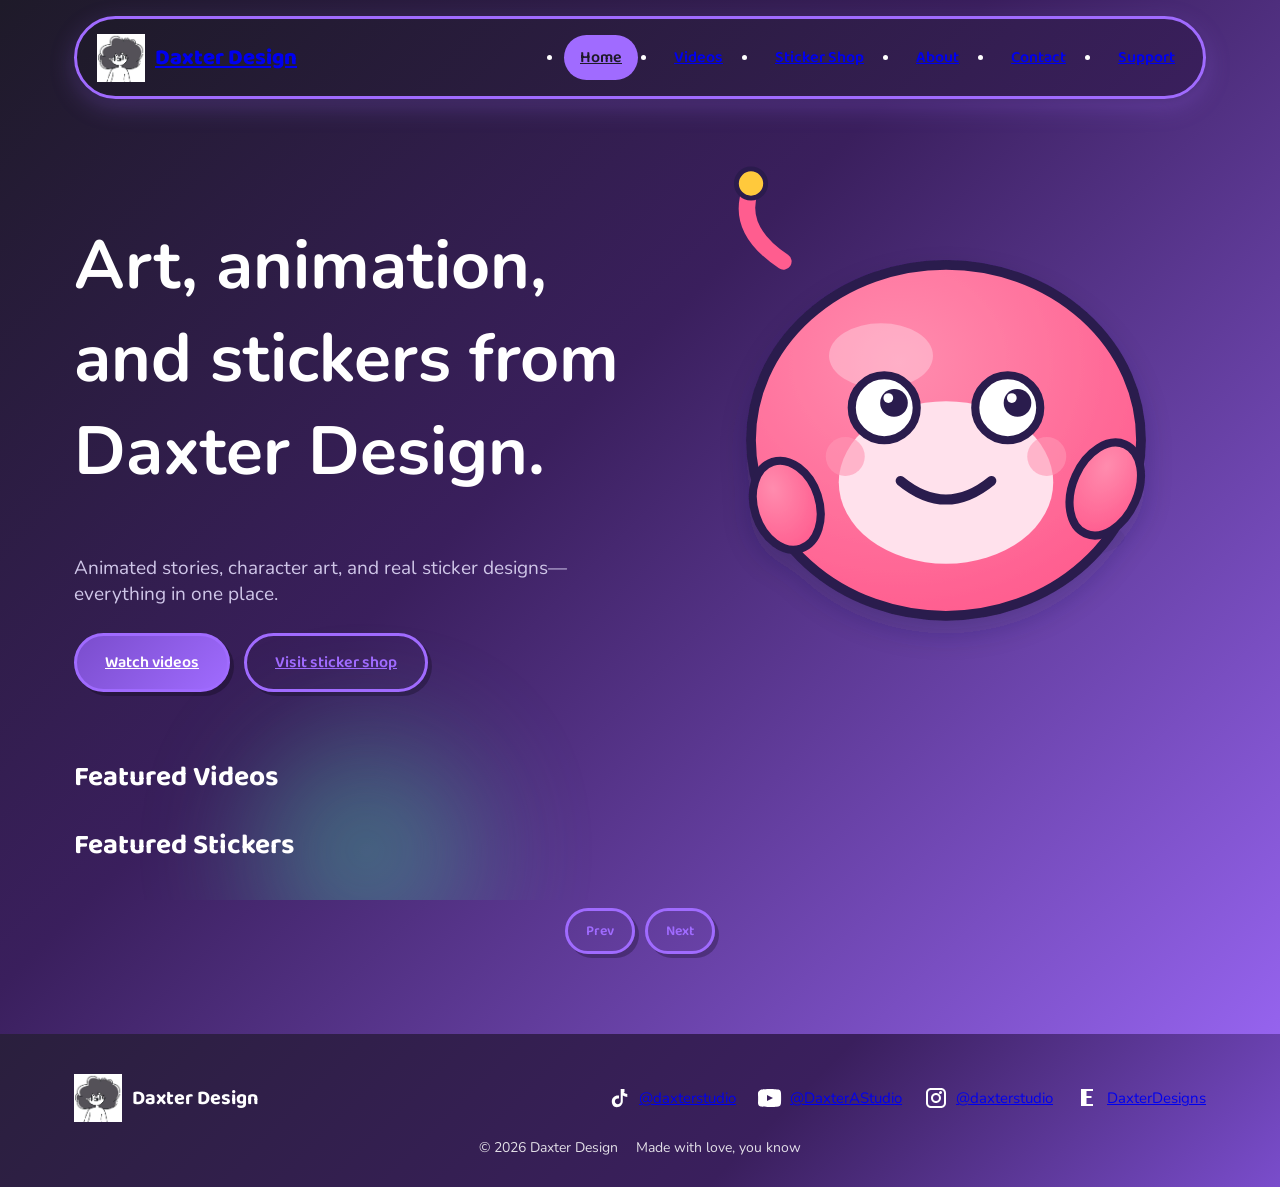
==== blip-and-co-website/blip-and-co/index.html @ 1542d206 "Update index.html" ====
<!DOCTYPE html>
<html lang="en">
<head>
  <meta charset="UTF-8">
  <meta name="viewport" content="width=device-width, initial-scale=1.0">
  <title>Daxter Design — Home</title>
  <link rel="stylesheet" href="css/style.css">
</head>
<body>

<header class="site-header">
  <div class="container">
    <nav class="nav-pill">
      <a href="index.html" class="brand">
        <img src="img/daxterlogo.jpg" class="brand-icon" alt="Daxter Design logo">
        <span>Daxter Design</span>
      </a>
      <ul class="nav-links">
        <li><a href="index.html" class="active">Home</a></li>
        <li><a href="videos.html">Videos</a></li>
        <li><a href="shop.html">Sticker Shop</a></li>
        <li><a href="about.html">About</a></li>
        <li><a href="contact.html">Contact</a></li>
        <li><a href="support.html">Support</a></li>
      </ul>
      <button class="nav-toggle" aria-label="Menu"></button>
    </nav>
  </div>
</header>

<main>
  <section class="hero">
    <div class="container hero-grid">
      <div>
        <h1>Art, animation, and stickers from Daxter Design.</h1>
        <p class="hero-sub">
          Animated stories, character art, and real sticker designs—everything in one place.
        </p>
        <div class="hero-actions">
          <a href="videos.html" class="btn btn-primary">Watch videos</a>
          <a href="shop.html" class="btn btn-ghost">Visit sticker shop</a>
        </div>
      </div>
      <div class="hero-art">
        <div id="brandBlob"></div>
      </div>
    </div>
  </section>

  <section>
  <div class="container">
    <div class="section-head">
      <h2>Featured Videos</h2>
    </div>
    <div id="featuredVideo"></div>
  </div>
</section>


  <section>
    <div class="container">
      <div class="section-head">
        <h2>Featured Stickers</h2>
      </div>
      <div class="sticker-gallery">
        <div class="sticker-slider" id="stickerSlider"></div>
        <div class="sticker-controls">
          <button class="btn btn-sm btn-ghost" id="prevSticker">Prev</button>
          <button class="btn btn-sm btn-ghost" id="nextSticker">Next</button>
        </div>
      </div>
    </div>
  </section>
</main>

<footer class="site-footer" id="footer"></footer>

<script src="js/shared.js"></script>
<script src="js/data.js"></script>
<script src="js/main.js"></script>
<script src="js/footer.js"></script>
<script>
  document.getElementById("brandBlob").innerHTML = heroBlip();
</script>

  <script>
  const featured = window.DEFAULT_VIDEOS.filter(v => v.featured);
  const featuredVideo = document.getElementById("featuredVideo");

  if (featured.length > 0) {
    const v = featured[0];
    featuredVideo.innerHTML = `
      <div class="video-card">
        <div class="thumb">
          <img src="${v.thumb}" alt="${v.title}">
        </div>
        <h3>${v.title}</h3>
        <p class="desc">${v.description}</p>
        <a href="${v.url}" target="_blank" class="btn btn-primary">Watch</a>
      </div>
    `;
  }
</script>


</body>
</html>
---- blip-and-co-website/blip-and-co/css/style.css ----
/* ===========================================================
   GLOBAL RESET & THEME
=========================================================== */
@import url('https://fonts.googleapis.com/css2?family=Baloo+2:wght@500;600;700;800&family=Nunito:wght@400;600;700;800;900&display=swap');

*, *::before, *::after { box-sizing: border-box; }
html { scroll-behavior: smooth; overflow-x: hidden; }
body {
  margin: 0;
  background: var(--grad-bg);
  color: var(--white);
  font-family: var(--font-body);
  overflow-x: hidden;
}

/* ===========================================================
   DESIGN TOKENS
=========================================================== */
:root {
  --purple-1: #A06BFF;
  --purple-2: #7A4DCC;
  --purple-3: #CFA8FF;
  --purple-4: #3A1F5D;

  --white: #FFFFFF;
  --gray-soft: #CFC6E8;
  --gray-dark: #1E1A29;

  --mint: #3DDC97;

  --radius-lg: 28px;
  --radius-md: 20px;
  --radius-sm: 12px;

  --shadow-soft: 0 8px 24px rgba(160,107,255,0.25), 0 2px 6px rgba(0,0,0,0.2);

  --grad-bg: linear-gradient(135deg, #1E1A29 0%, #3A1F5D 40%, #A06BFF 100%);
  --grad-card: linear-gradient(145deg, #2A1F3D, #3A1F5D);
  --grad-nav: linear-gradient(135deg, #1E1A29, #3A1F5D);
  --grad-button: linear-gradient(135deg, #7A4DCC, #A06BFF);

  --font-display: 'Baloo 2', ui-rounded, system-ui, sans-serif;
  --font-body: 'Nunito', system-ui, sans-serif;
}

/* ===========================================================
   CONTAINER
=========================================================== */
.container {
  max-width: 1180px;
  margin: 0 auto;
  padding: 0 24px;
}

/* ===========================================================
   NAVIGATION
=========================================================== */
.site-header {
  position: sticky;
  top: 0;
  z-index: 50;
  padding: 16px 0 0;
}

.nav-pill {
  max-width: 1180px;
  margin: 0 auto;
  display: flex;
  align-items: center;
  justify-content: space-between;
  gap: 12px;
  background: var(--grad-nav);
  border: 3px solid var(--purple-1);
  border-radius: 999px;
  padding: 10px 12px 10px 20px;
  box-shadow: var(--shadow-soft);
}

.brand {
  display: flex;
  align-items: center;
  gap: 10px;
  font-family: var(--font-display);
  font-weight: 800;
  font-size: 22px;
}

.brand-icon {
  width: 48px;
  height: 48px;
  object-fit: contain;
}

.nav-links {
  display: flex;
  flex-direction: row;
  gap: 20px;
}

.nav-links a {
  font-family: var(--font-display);
  font-weight: 600;
  padding: 10px 16px;
  border-radius: 999px;
  transition: background .15s ease;
}

.nav-links a.active {
  background: var(--purple-1);
  color: var(--gray-dark);
}

/* ===========================================================
   MOBILE NAVIGATION
=========================================================== */
.nav-toggle {
  display: none;
}

@media (max-width: 768px) {

  .nav-toggle {
    display: flex;
    width: 40px;
    height: 40px;
    background: transparent;
    border: none;
    justify-content: center;
    align-items: center;
    cursor: pointer;
  }

  .nav-toggle svg {
    width: 28px;
    height: 28px;
    stroke: white;
  }

  .nav-links {
    display: none;
    flex-direction: column;
    gap: 10px;
    background: var(--grad-card);
    padding: 15px;
    border-radius: 10px;
    border: 3px solid var(--purple-1);
  }

  .nav-links.open {
    display: flex;
  }
}

/* ===========================================================
   PAGE HERO (Videos, Shop, About, Contact, Support)
=========================================================== */
.page-hero {
  text-align: center;
  padding: 70px 20px 40px;
}

.page-hero h1 {
  font-family: var(--font-display);
  font-size: 48px;
  margin-bottom: 10px;
}

.page-hero p {
  font-size: 18px;
  color: var(--gray-soft);
}

/* ===========================================================
   HOME HERO
=========================================================== */
.hero {
  padding: 64px 0 40px;
}

.hero-grid {
  display: grid;
  grid-template-columns: 1.1fr 1fr;
  gap: 40px;
  align-items: center;
}

.hero h1 {
  font-size: clamp(40px, 6vw, 68px);
}

.hero-sub {
  font-size: 19px;
  color: var(--gray-soft);
}

.hero-actions {
  display: flex;
  gap: 14px;
  flex-wrap: wrap;
  margin-top: 26px;
}

.hero-art .brand-icon {
  width: 140px;
  height: 140px;
}

/* ===========================================================
   BUTTONS
=========================================================== */
.btn {
  display: inline-flex;
  align-items: center;
  justify-content: center;
  gap: 8px;
  font-family: var(--font-display);
  font-weight: 600;
  padding: 14px 28px;
  border-radius: 999px;
  border: 3px solid var(--purple-1);
  background: var(--grad-button);
  color: var(--white);
  box-shadow: 4px 4px 0 rgba(0,0,0,0.25);
  transition: transform .2s ease, box-shadow .2s ease;
}

.btn:hover {
  transform: translate(-2px,-3px) rotate(-1deg);
  box-shadow: 6px 7px 0 rgba(0,0,0,0.35);
}

.btn-primary {
  background: var(--grad-button);
}

.btn-ghost {
  background: transparent;
  border-color: var(--purple-1);
  color: var(--purple-1);
}

.btn-sm {
  padding: 9px 18px;
  font-size: 14px;
}

/* ===========================================================
   SECTION HEADERS
=========================================================== */
.section-head h2 {
  font-family: var(--font-display);
  font-size: 28px;
  margin-bottom: 20px;
}

/* ===========================================================
   VIDEO CARDS
=========================================================== */
.video-card {
  background: var(--grad-card);
  border: 3px solid var(--purple-1);
  border-radius: var(--radius-md);
  padding: 16px;
  margin-bottom: 30px;
  transition: transform .3s ease;
}

.video-card:hover {
  transform: translateY(-6px);
}

.video-card .thumb {
  border-radius: var(--radius-sm);
  overflow: hidden;
  border: 2px solid var(--purple-1);
  aspect-ratio: 16/9;
  margin-bottom: 12px;
}

.video-card .thumb img {
  width: 100%;
  height: 100%;
  object-fit: cover;
  transition: transform .35s ease;
}

.video-card:hover .thumb img {
  transform: scale(1.06);
}

.video-card h3 {
  font-size: 19px;
  margin-bottom: 6px;
}

.video-card .desc {
  font-size: 14px;
  color: var(--gray-soft);
  margin-bottom: 10px;
}

/* ===========================================================
   GRID LAYOUTS
=========================================================== */
.grid-4 {
  display: grid;
  grid-template-columns: repeat(4,1fr);
  gap: 24px;
}

@media (max-width: 980px) {
  .grid-4 { grid-template-columns: repeat(2,1fr); }
}

@media (max-width: 600px) {
  .grid-4 { grid-template-columns: 1fr; }
}

/* ===========================================================
   STICKER GALLERY (Home Page)
=========================================================== */
.sticker-gallery {
  width: 100%;
  max-width: 240px;
  margin: 30px auto;
  text-align: center;
}

.sticker-slider {
  display: flex;
  width: 100%;
  overflow: hidden;
  transition: transform 0.4s ease-in-out;
  touch-action: none;
}

.sticker-slide {
  min-width: 100%;
  flex-shrink: 0;
  display: flex;
  justify-content: center;
  align-items: center;
}

.sticker-slide img {
  width: 200px;
  border-radius: 10px;
}

.sticker-controls {
  margin-top: 10px;
  display: flex;
  justify-content: center;
  gap: 10px;
}

/* ===========================================================
   STICKER CARDS (Shop Page)
=========================================================== */
.sticker-card {
  background: var(--grad-card);
  border: 3px solid var(--purple-1);
  border-radius: var(--radius-md);
  padding: 16px;
  transition: transform .3s ease;
}

.sticker-card:hover {
  transform: translateY(-6px);
}

.shop-card {
  text-align: center;
}

.sticker-thumb {
  border-radius: var(--radius-sm);
  overflow: hidden;
  background: var(--purple-4);
  border: 2px solid var(--purple-1);
  aspect-ratio: 1/1;
  display: flex;
  align-items: center;
  justify-content: center;
  margin-bottom: 12px;
}

.row {
  display: flex;
  align-items: center;
  justify-content: center;
  gap: 10px;
}

/* ===========================================================
   ABOUT PAGE
=========================================================== */
.about-hero {
  display: grid;
  grid-template-columns: 1fr 1fr;
  gap: 40px;
  align-items: center;
}

.blob-wrap {
  display: flex;
  justify-content: center;
  align-items: center;
}

.wobble {
  animation: wobble 3s ease-in-out infinite;
}

@keyframes wobble {
  0%,100% { transform: rotate(-2deg); }
  50% { transform: rotate(2deg); }
}

/* ===========================================================
   SUPPORT PAGE CHECKLIST
=========================================================== */
.checklist {
  list-style: none;
  padding-left: 0;
  margin: 20px 0;
}

.checklist li {
  margin-bottom: 10px;
  padding-left: 24px;
  position: relative;
  font-size: 16px;
}

.checklist li::before {
  content: "✔";
  position: absolute;
  left: 0;
  top: 0;
  color: var(--mint);
  font-weight: 700;
}

/* ===========================================================
   CONTACT FORM
=========================================================== */
.form-card {
  max-width: 600px;
  margin: 0 auto;
  background: #ffffff10;
  padding: 32px;
  border-radius: 16px;
  backdrop-filter: blur(6px);
}

.input-field,
.textarea-field {
  width: 100%;
  padding: 12px;
  border-radius: 10px;
  border: 1px solid #c7d2fe;
  margin-bottom: 15px;
  font-size: 16px;
}

.textarea-field {
  height: 150px;
  resize: none;
}

/* ===========================================================
   BACKGROUND BLOBS (ENABLED)
=========================================================== */
.bg-blob-field {
  position: fixed;
  inset: 0;
  overflow: hidden;
  z-index: -1;
}

.bgb {
  position: absolute;
  border-radius: 50%;
  filter: blur(60px);
  opacity: 0.35;
  animation: blobFloat 12s ease-in-out infinite;
}

@keyframes blobFloat {
  0%,100% { transform: translateY(0); }
  50% { transform: translateY(-40px); }
}

/* ===========================================================
   FOOTER
=========================================================== */
.site-footer {
  background: linear-gradient(135deg, #2A1F3D 0%, #3A1F5D 60%, #7A4DCC 100%);
  padding: 40px 0 30px;
  margin-top: 80px;
  color: var(--white);
}

.footer-grid {
  max-width: 1180px;
  margin: 0 auto;
  padding: 0 24px;
  display: flex;
  align-items: center;
  justify-content: space-between;
}

.footer-brand {
  display: flex;
  align-items: center;
  gap: 10px;
  font-family: var(--font-display);
  font-size: 20px;
  font-weight: 700;
}

.footer-social {
  display: flex;
  align-items: center;
  gap: 22px;
}

.footer-social img {
  width: 24px;
  height: 24px;
}

.social-link {
  display: flex;
  align-items: center;
  gap: 8px;
  font-size: 15px;
  transition: opacity .2s ease, transform .2s ease;
}

.social-link:hover {
  opacity: 0.8;
  transform: translateY(-2px);
}

.footer-bottom {
  margin-top: 16px;
  text-align: center;
  font-size: 14px;
  opacity: 0.85;
  display: flex;
  justify-content: center;
  gap: 18px;
}
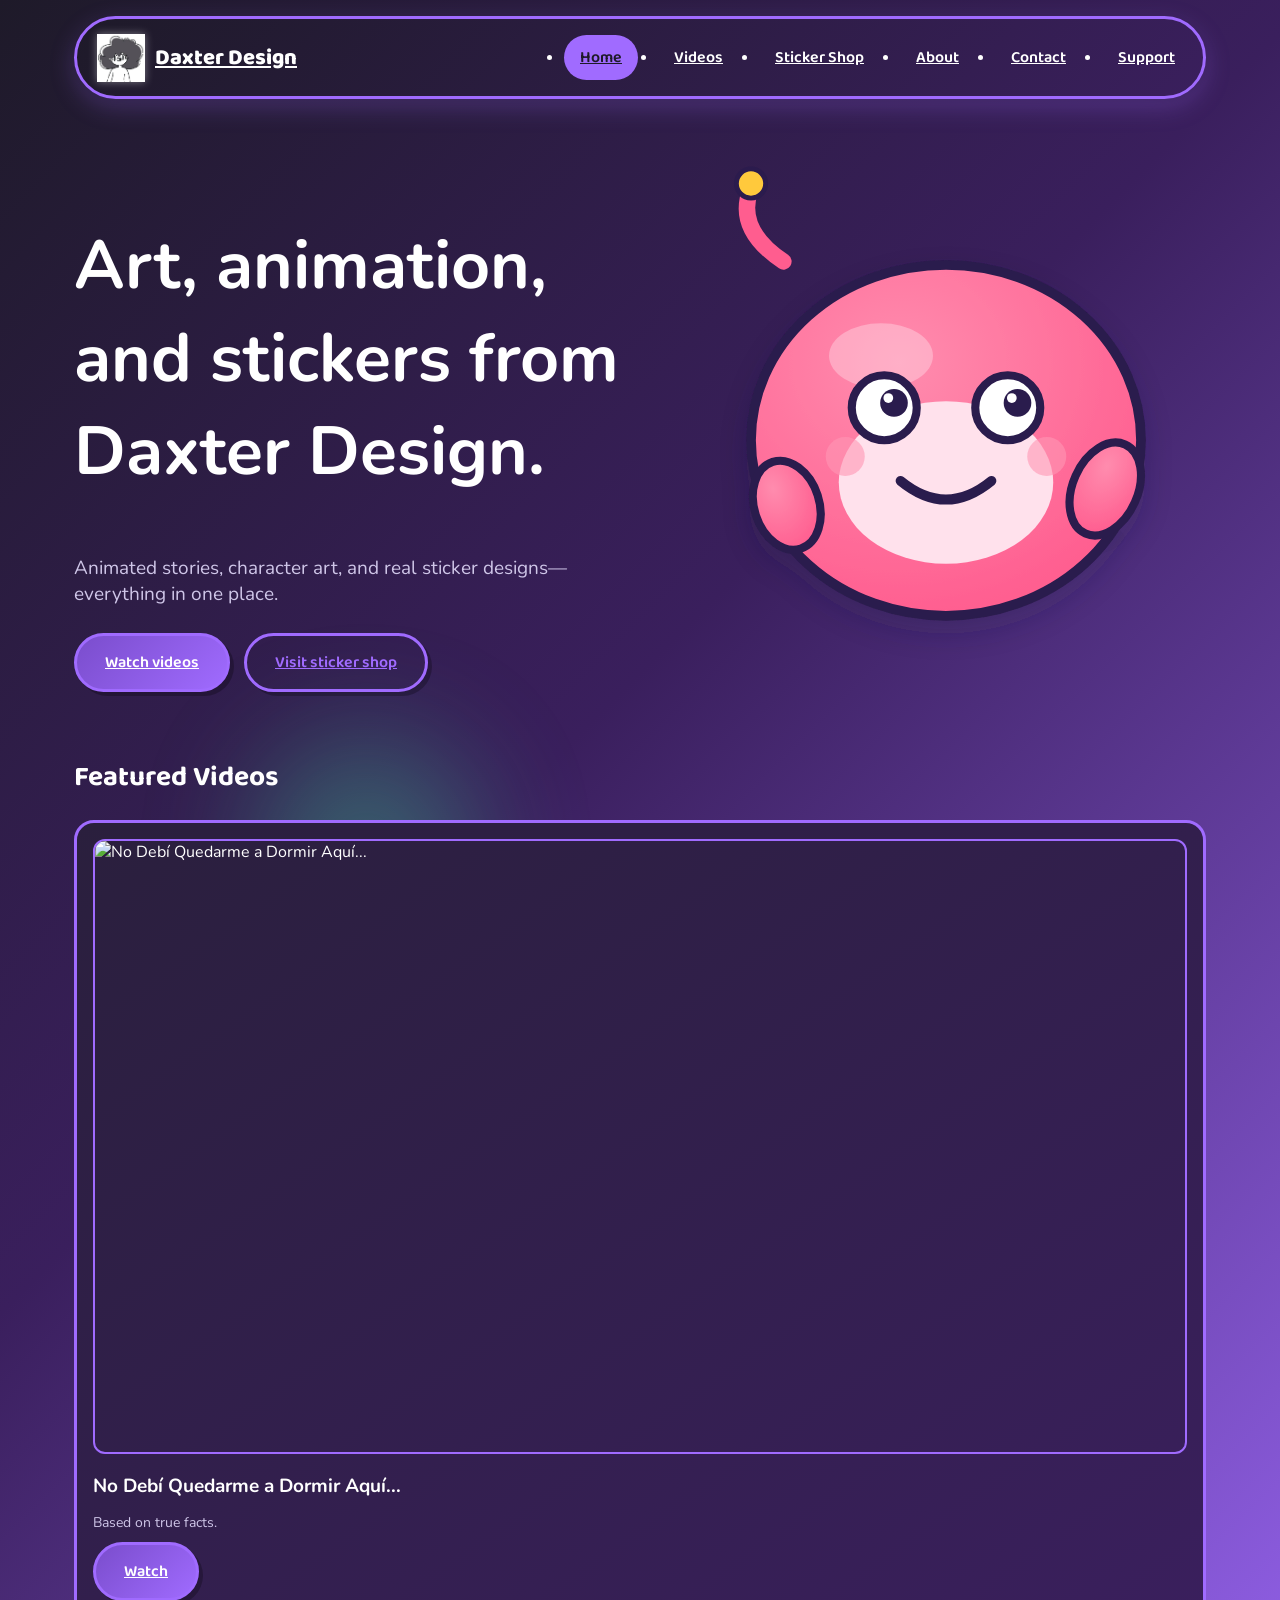
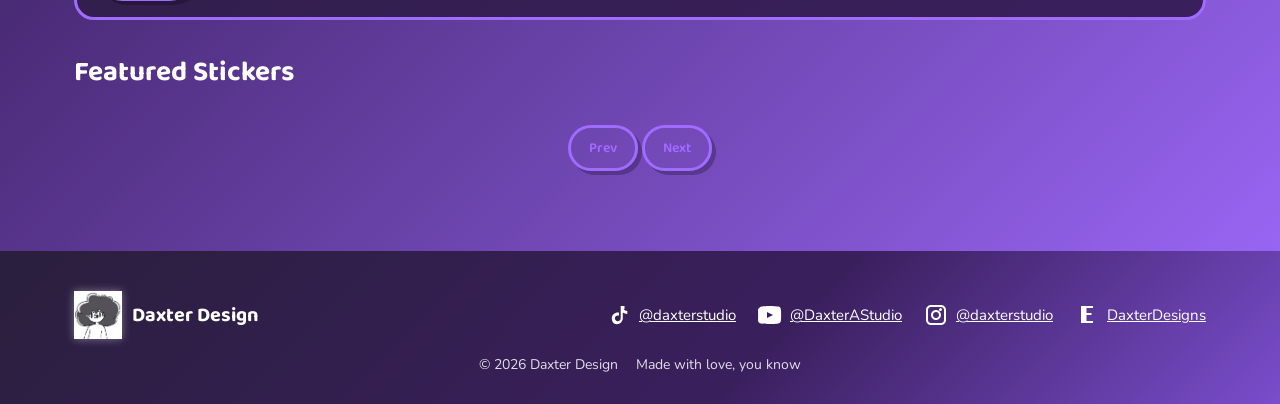
==== commit 21c5e019: "Update index.html" ====
--- a/blip-and-co-website/blip-and-co/index.html
+++ b/blip-and-co-website/blip-and-co/index.html
@@ -84,22 +84,22 @@
 </script>
 
   <script>
-  const featured = window.DEFAULT_VIDEOS.filter(v => v.featured);
-  const featuredVideo = document.getElementById("featuredVideo");
+    const featured = window.DEFAULT_VIDEOS.filter(v => v.featured);
+const featuredVideo = document.getElementById("featuredVideo");
 
-  if (featured.length > 0) {
-    const v = featured[0];
-    featuredVideo.innerHTML = `
-      <div class="video-card">
-        <div class="thumb">
-          <img src="${v.thumb}" alt="${v.title}">
-        </div>
-        <h3>${v.title}</h3>
-        <p class="desc">${v.description}</p>
-        <a href="${v.url}" target="_blank" class="btn btn-primary">Watch</a>
+if (featured.length > 0) {
+  const v = featured[0];
+  featuredVideo.innerHTML = `
+    <div class="video-card">
+      <div class="thumb">
+        <img src="${v.thumb}" alt="${v.title}">
       </div>
-    `;
-  }
+      <h3>${v.title}</h3>
+      <p class="desc">${v.description}</p>
+      <a href="${v.url}" target="_blank" class="btn btn-primary">Watch</a>
+    </div>
+  `;
+}
 </script>
 
 
--- a/blip-and-co-website/blip-and-co/css/style.css
+++ b/blip-and-co-website/blip-and-co/css/style.css
@@ -83,12 +83,14 @@
   font-family: var(--font-display);
   font-weight: 800;
   font-size: 22px;
+  color: #fff;
 }
 
 .brand-icon {
   width: 48px;
   height: 48px;
   object-fit: contain;
+  filter: drop-shadow(0 0 4px rgba(255,255,255,0.4));
 }
 
 .nav-links {
@@ -103,6 +105,7 @@
   padding: 10px 16px;
   border-radius: 999px;
   transition: background .15s ease;
+  color: #fff;
 }
 
 .nav-links a.active {
@@ -152,7 +155,7 @@
 }
 
 /* ===========================================================
-   PAGE HERO (Videos, Shop, About, Contact, Support)
+   PAGE HERO
 =========================================================== */
 .page-hero {
   text-align: center;
@@ -163,6 +166,7 @@
   font-family: var(--font-display);
   font-size: 48px;
   margin-bottom: 10px;
+  color: #fff;
 }
 
 .page-hero p {
@@ -186,6 +190,7 @@
 
 .hero h1 {
   font-size: clamp(40px, 6vw, 68px);
+  color: #fff;
 }
 
 .hero-sub {
@@ -251,6 +256,7 @@
   font-family: var(--font-display);
   font-size: 28px;
   margin-bottom: 20px;
+  color: #fff;
 }
 
 /* ===========================================================
@@ -291,6 +297,7 @@
 .video-card h3 {
   font-size: 19px;
   margin-bottom: 6px;
+  color: #fff;
 }
 
 .video-card .desc {
@@ -345,13 +352,6 @@
 .sticker-slide img {
   width: 200px;
   border-radius: 10px;
-}
-
-.sticker-controls {
-  margin-top: 10px;
-  display: flex;
-  justify-content: center;
-  gap: 10px;
 }
 
 /* ===========================================================
@@ -379,10 +379,18 @@
   background: var(--purple-4);
   border: 2px solid var(--purple-1);
   aspect-ratio: 1/1;
+  width: 100%;
+  max-width: 220px;
+  margin: 0 auto 12px;
   display: flex;
   align-items: center;
   justify-content: center;
-  margin-bottom: 12px;
+}
+
+.sticker-thumb img {
+  width: 100%;
+  height: 100%;
+  object-fit: cover;
 }
 
 .row {
@@ -431,6 +439,7 @@
   padding-left: 24px;
   position: relative;
   font-size: 16px;
+  color: #fff;
 }
 
 .checklist li::before {
@@ -499,7 +508,7 @@
   background: linear-gradient(135deg, #2A1F3D 0%, #3A1F5D 60%, #7A4DCC 100%);
   padding: 40px 0 30px;
   margin-top: 80px;
-  color: var(--white);
+  color: #fff;
 }
 
 .footer-grid {
@@ -518,6 +527,7 @@
   font-family: var(--font-display);
   font-size: 20px;
   font-weight: 700;
+  color: #fff;
 }
 
 .footer-social {
@@ -529,6 +539,7 @@
 .footer-social img {
   width: 24px;
   height: 24px;
+  filter: brightness(1.3);
 }
 
 .social-link {
@@ -537,6 +548,7 @@
   gap: 8px;
   font-size: 15px;
   transition: opacity .2s ease, transform .2s ease;
+  color: #fff;
 }
 
 .social-link:hover {
@@ -552,4 +564,5 @@
   display: flex;
   justify-content: center;
   gap: 18px;
-}
+  color: #fff;
+}
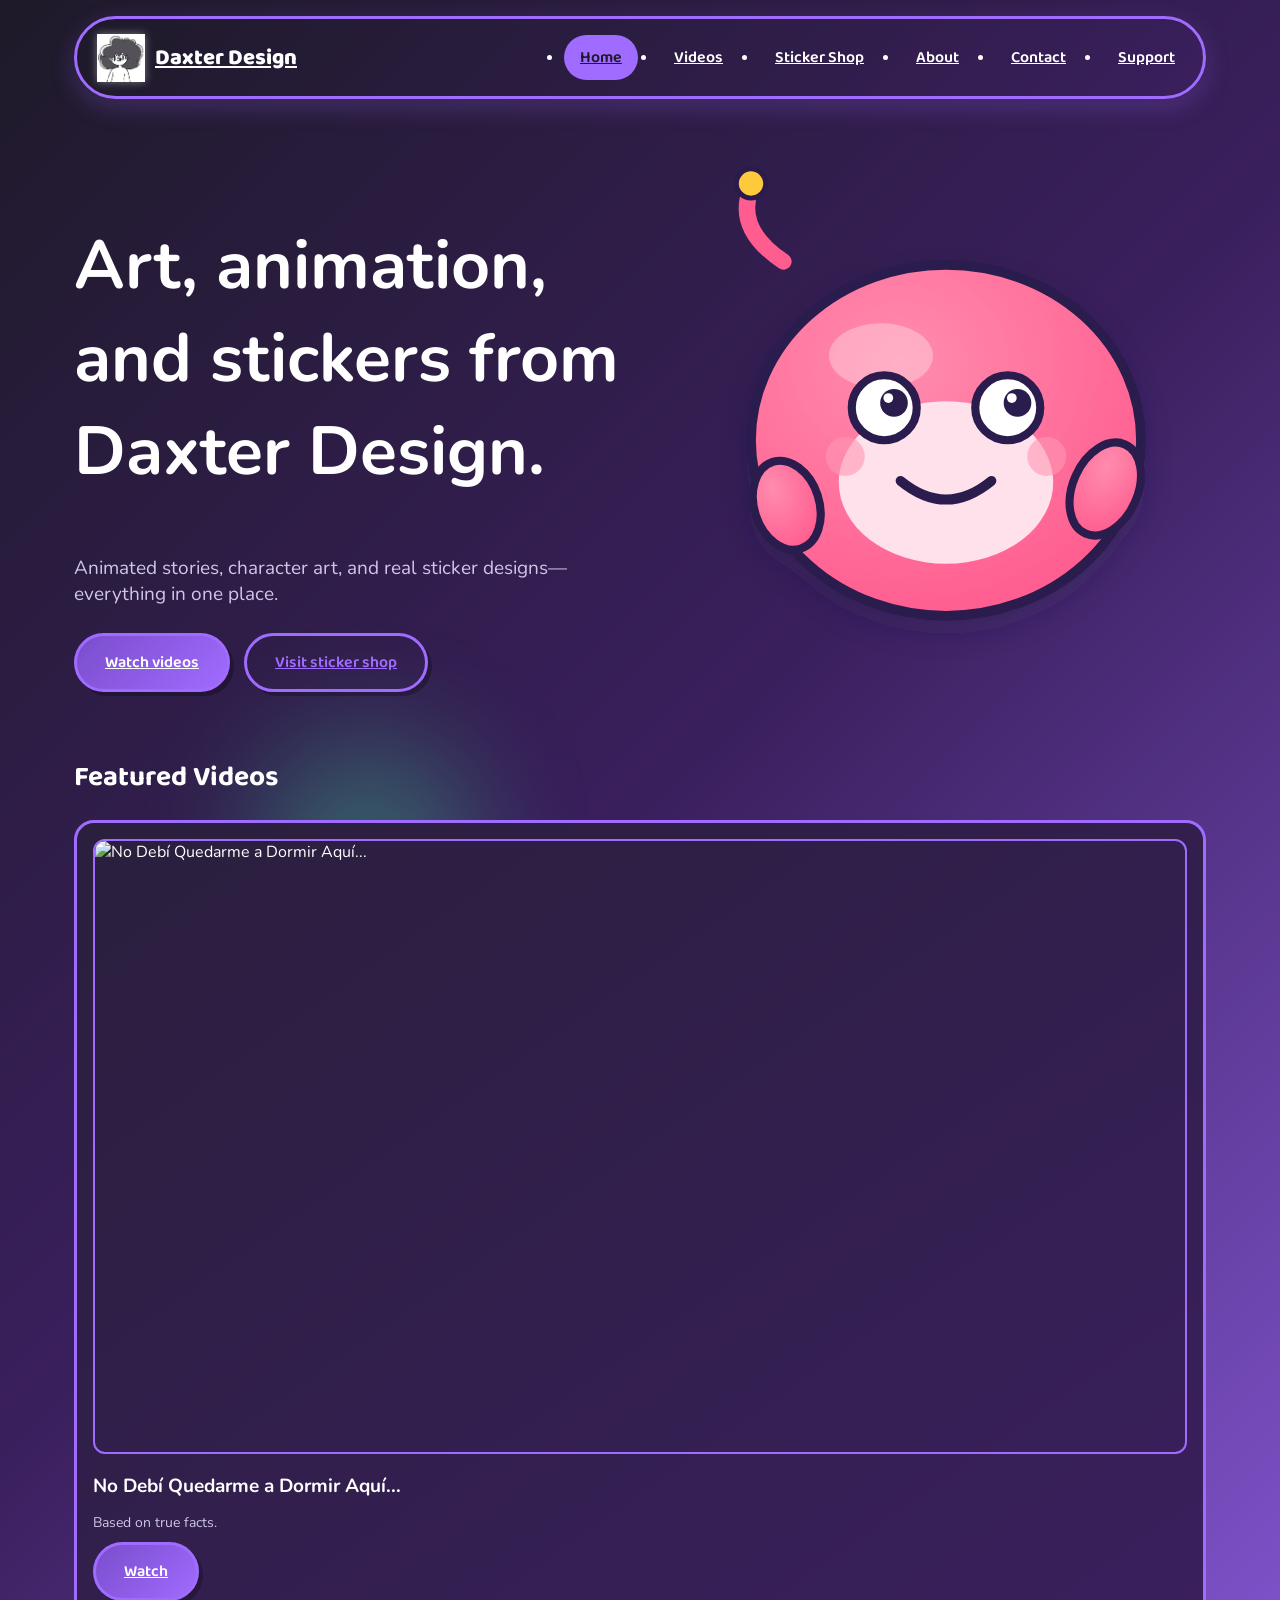
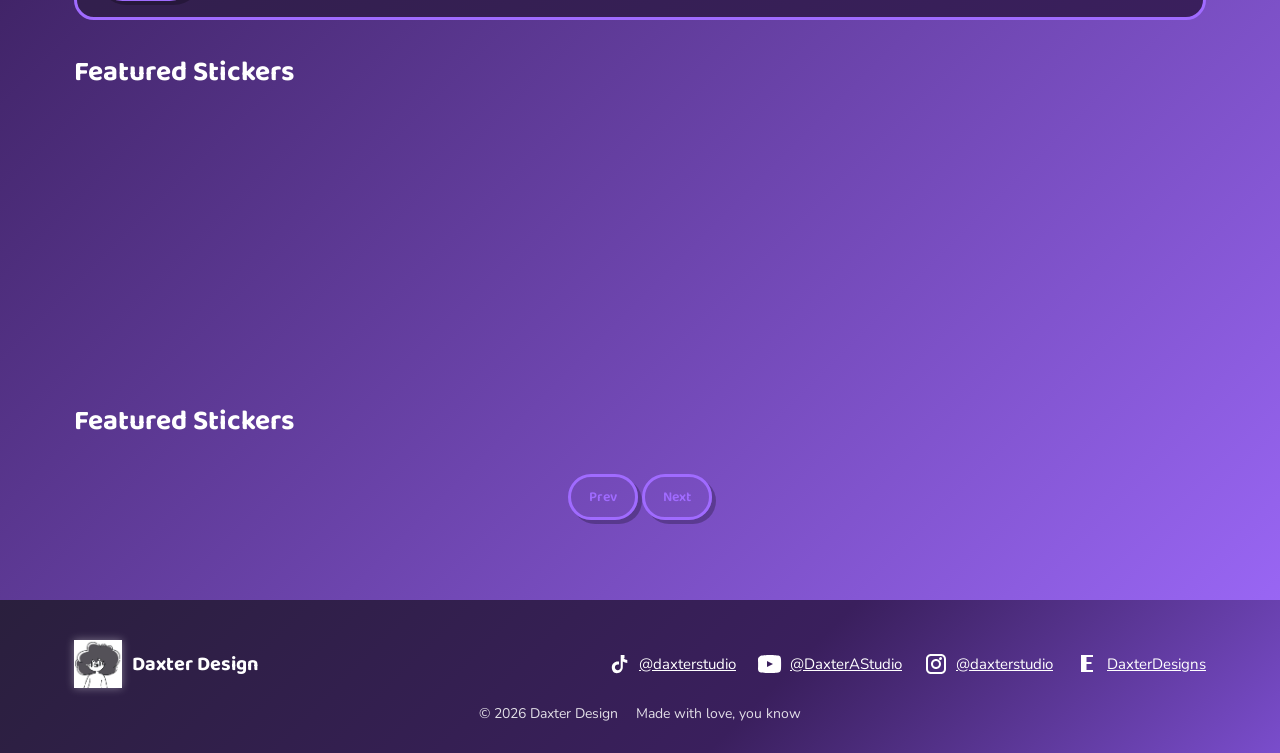
==== commit 413cec59: "Update index.html" ====
--- a/blip-and-co-website/blip-and-co/index.html
+++ b/blip-and-co-website/blip-and-co/index.html
@@ -56,6 +56,19 @@
   </div>
 </section>
 
+  <section>
+  <div class="container">
+    <div class="section-head">
+      <h2>Featured Stickers</h2>
+    </div>
+
+    <div id="featuredStickerGallery" class="featured-sticker-gallery">
+      <!-- Sticker will be injected here -->
+    </div>
+  </div>
+</section>
+
+
 
   <section>
     <div class="container">
@@ -102,6 +115,35 @@
 }
 </script>
 
+  <script>
+  const stickerGallery = document.getElementById("featuredStickerGallery");
+  const stickers = window.DEFAULT_STICKERS;
+  let currentSticker = 0;
+
+  function showSticker() {
+    const s = stickers[currentSticker];
+
+    // Clear previous sticker
+    stickerGallery.innerHTML = "";
+
+    // Create new sticker element
+    const img = document.createElement("img");
+    img.src = s.img;
+    img.alt = s.name;
+
+    stickerGallery.appendChild(img);
+
+    // Move to next sticker
+    currentSticker = (currentSticker + 1) % stickers.length;
+  }
+
+  // Show first sticker immediately
+  showSticker();
+
+  // Change sticker every 4 seconds
+  setInterval(showSticker, 4000);
+</script>
+
 
 </body>
 </html>
--- a/blip-and-co-website/blip-and-co/css/style.css
+++ b/blip-and-co-website/blip-and-co/css/style.css
@@ -354,6 +354,38 @@
   border-radius: 10px;
 }
 
+
+/* Featured Sticker Gallery */
+.featured-sticker-gallery {
+  width: 100%;
+  max-width: 260px;
+  margin: 0 auto;
+  text-align: center;
+  position: relative;
+  height: 260px;
+}
+
+.featured-sticker-gallery img {
+  width: 100%;
+  height: 100%;
+  object-fit: cover;
+  border-radius: var(--radius-md);
+  border: 3px solid var(--purple-1);
+  position: absolute;
+  top: 0;
+  left: 0;
+  opacity: 0;
+  animation: fadeSticker 4s linear forwards;
+}
+
+@keyframes fadeSticker {
+  0% { opacity: 0; transform: scale(0.95); }
+  10% { opacity: 1; transform: scale(1); }
+  90% { opacity: 1; transform: scale(1); }
+  100% { opacity: 0; transform: scale(0.95); }
+}
+
+
 /* ===========================================================
    STICKER CARDS (Shop Page)
 =========================================================== */
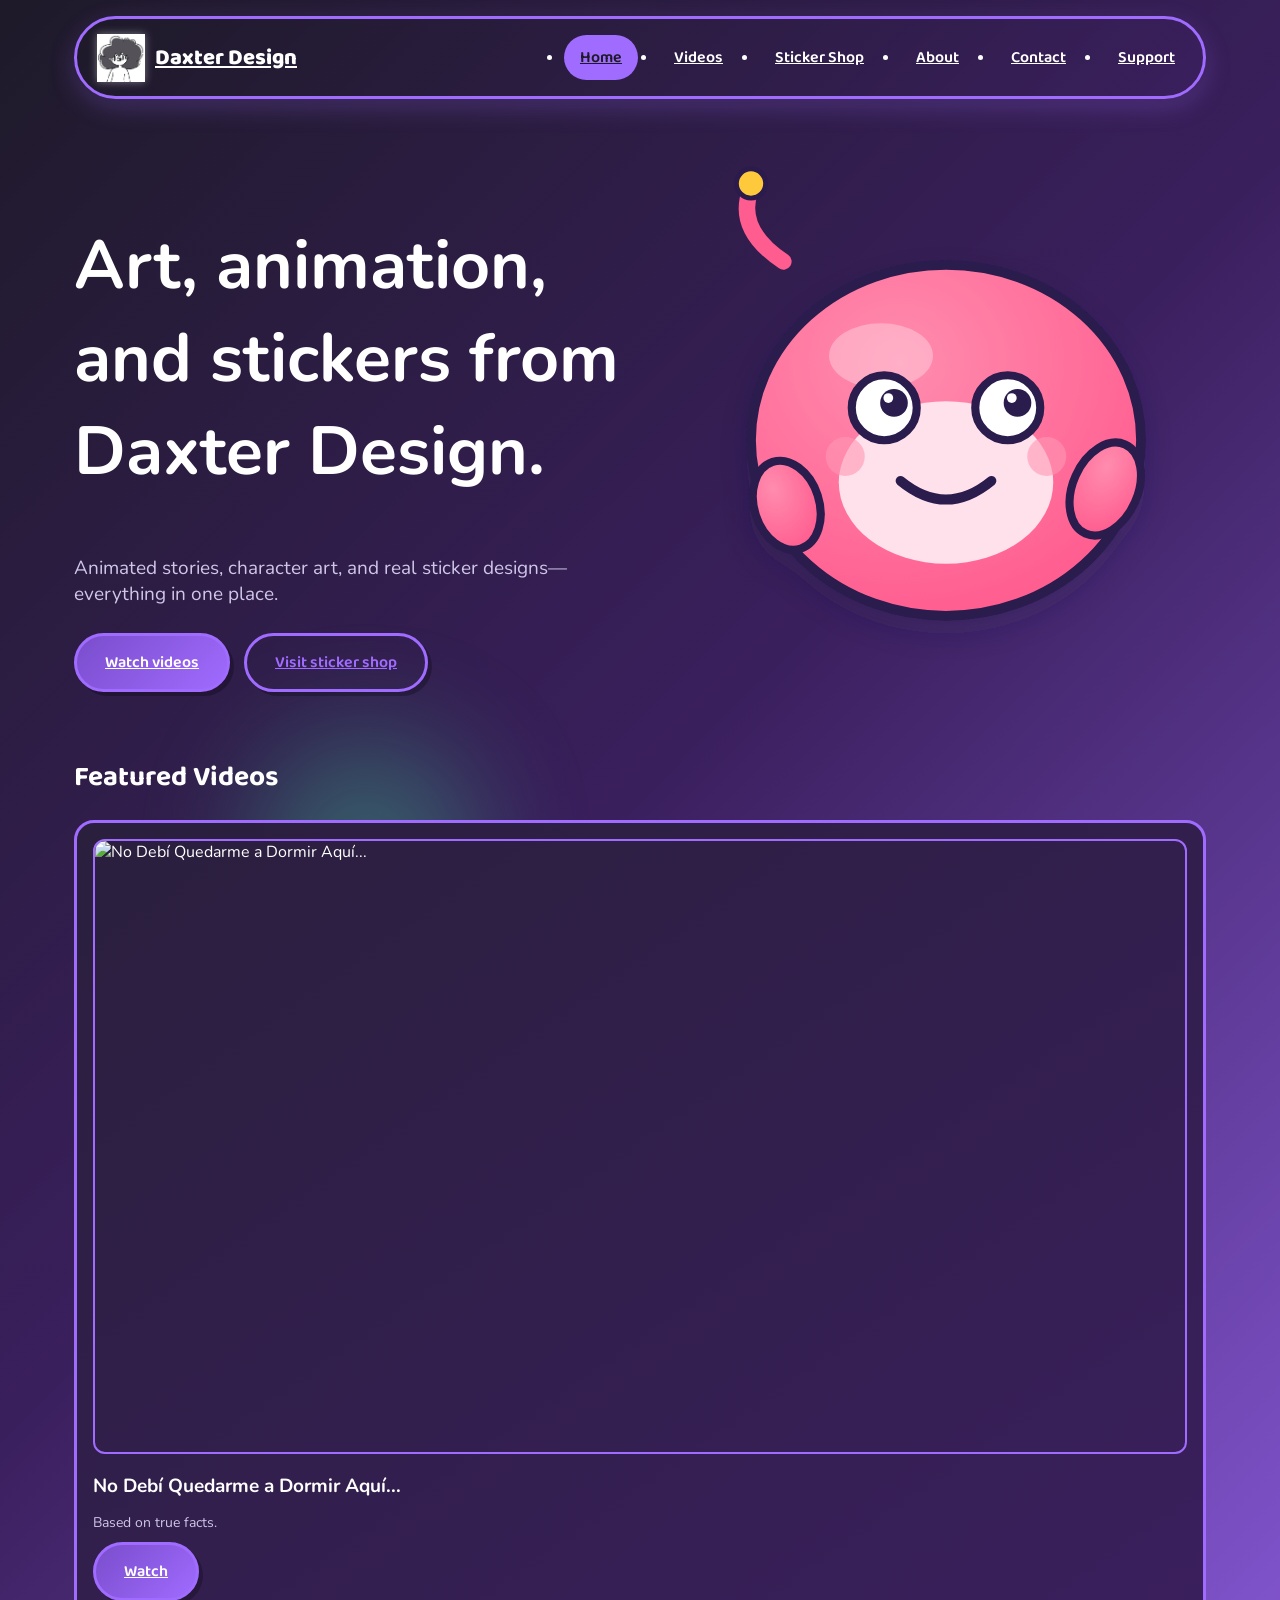
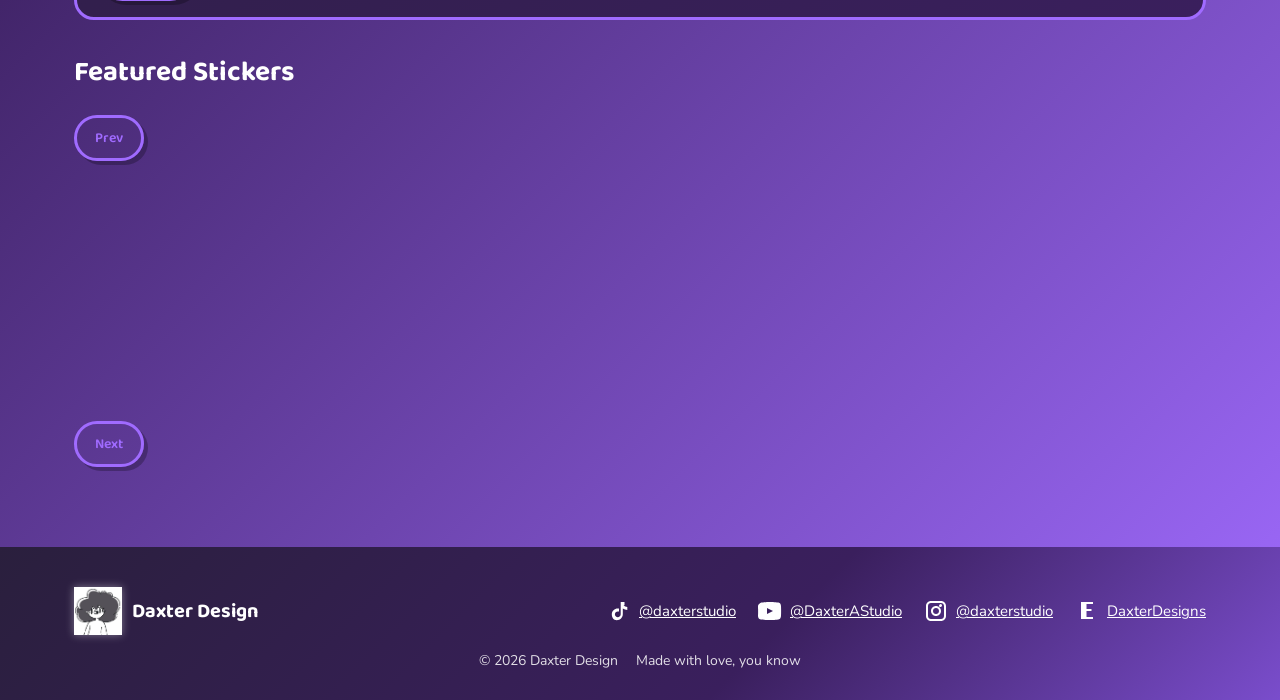
==== commit a0af741d: "Update index.html" ====
--- a/blip-and-co-website/blip-and-co/index.html
+++ b/blip-and-co-website/blip-and-co/index.html
@@ -29,6 +29,8 @@
 </header>
 
 <main>
+
+  <!-- HERO -->
   <section class="hero">
     <div class="container hero-grid">
       <div>
@@ -47,43 +49,35 @@
     </div>
   </section>
 
+  <!-- FEATURED VIDEOS -->
   <section>
-  <div class="container">
-    <div class="section-head">
-      <h2>Featured Videos</h2>
+    <div class="container">
+      <div class="section-head">
+        <h2>Featured Videos</h2>
+      </div>
+      <div id="featuredVideo"></div>
     </div>
-    <div id="featuredVideo"></div>
-  </div>
-</section>
+  </section>
 
-  <section>
-  <div class="container">
-    <div class="section-head">
-      <h2>Featured Stickers</h2>
-    </div>
-
-    <div id="featuredStickerGallery" class="featured-sticker-gallery">
-      <!-- Sticker will be injected here -->
-    </div>
-  </div>
-</section>
-
-
-
+  <!-- NEW FEATURED STICKER GALLERY -->
   <section>
     <div class="container">
       <div class="section-head">
         <h2>Featured Stickers</h2>
       </div>
-      <div class="sticker-gallery">
-        <div class="sticker-slider" id="stickerSlider"></div>
-        <div class="sticker-controls">
-          <button class="btn btn-sm btn-ghost" id="prevSticker">Prev</button>
-          <button class="btn btn-sm btn-ghost" id="nextSticker">Next</button>
+
+      <div class="featured-sticker-gallery-wrapper">
+        <button id="prevFeaturedSticker" class="btn btn-sm btn-ghost">Prev</button>
+
+        <div id="featuredStickerGallery" class="featured-sticker-gallery">
+          <!-- Sticker injected here -->
         </div>
+
+        <button id="nextFeaturedSticker" class="btn btn-sm btn-ghost">Next</button>
       </div>
     </div>
   </section>
+
 </main>
 
 <footer class="site-footer" id="footer"></footer>
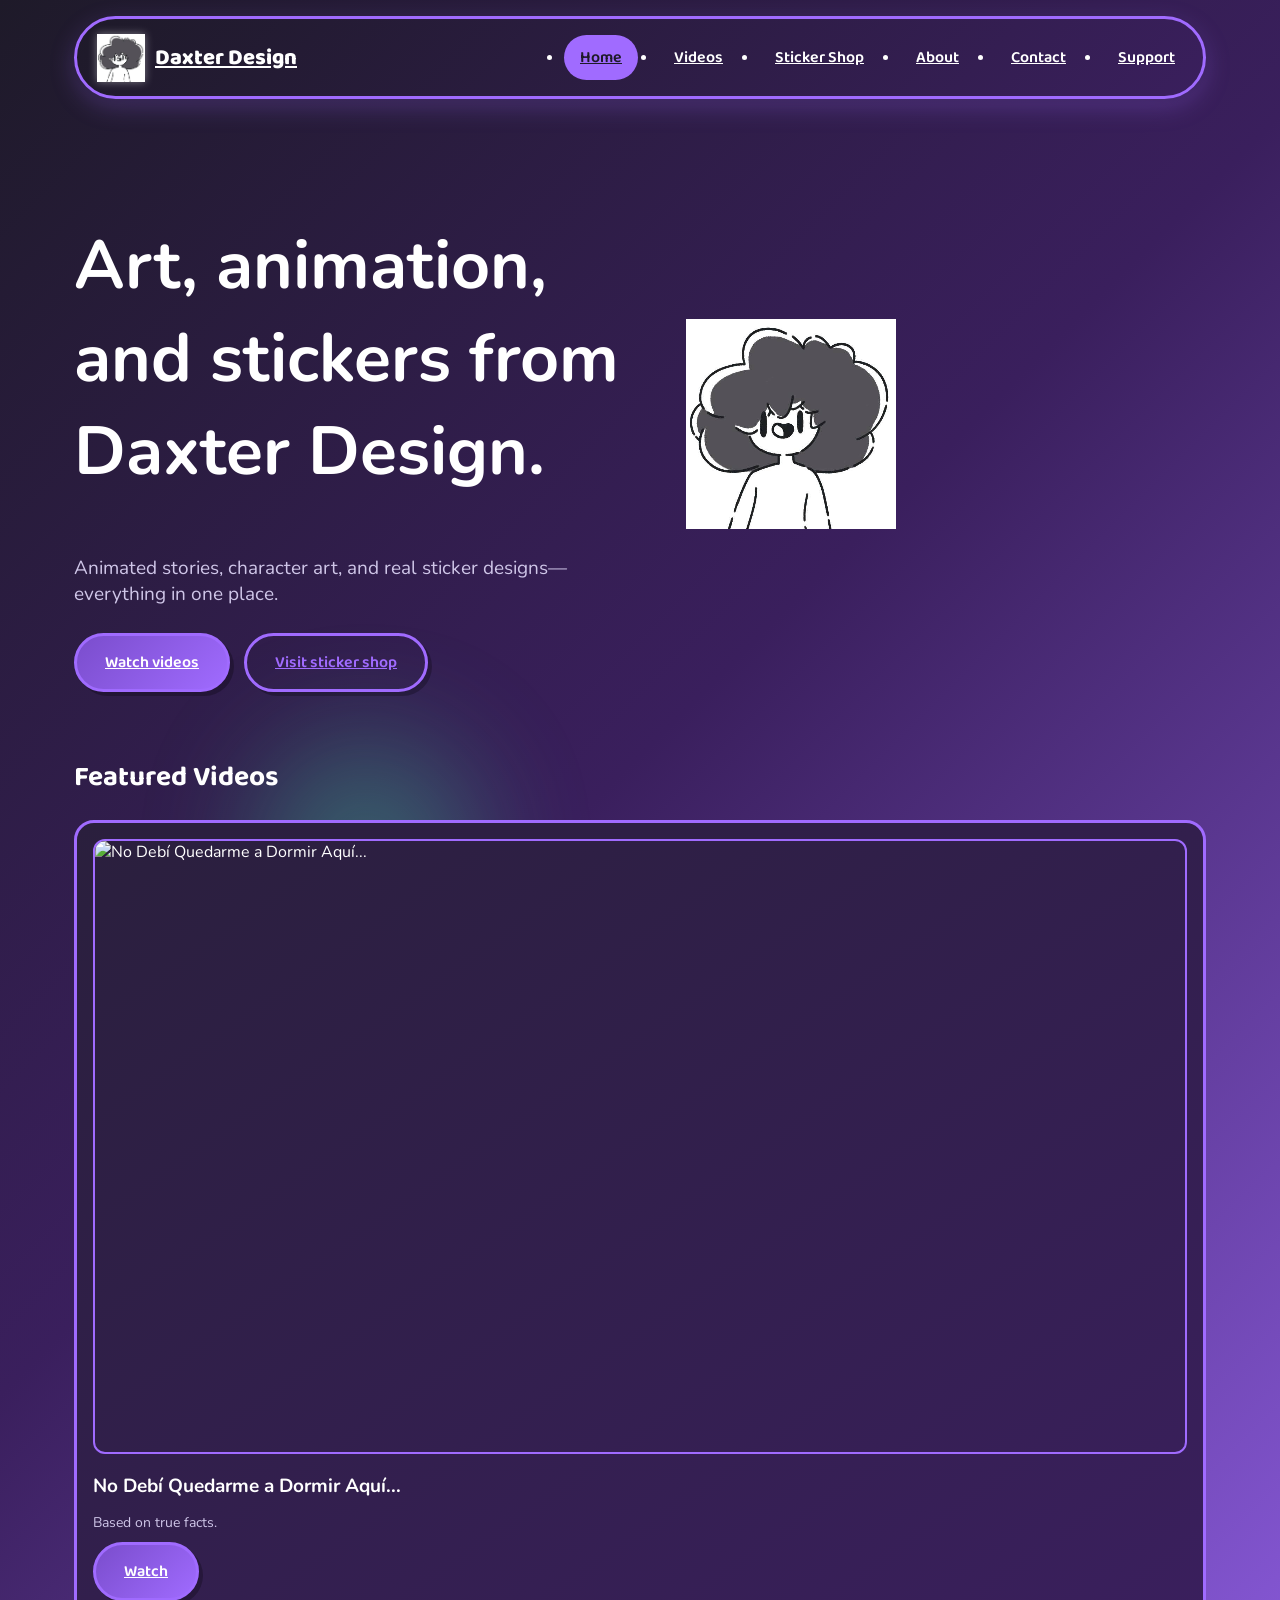
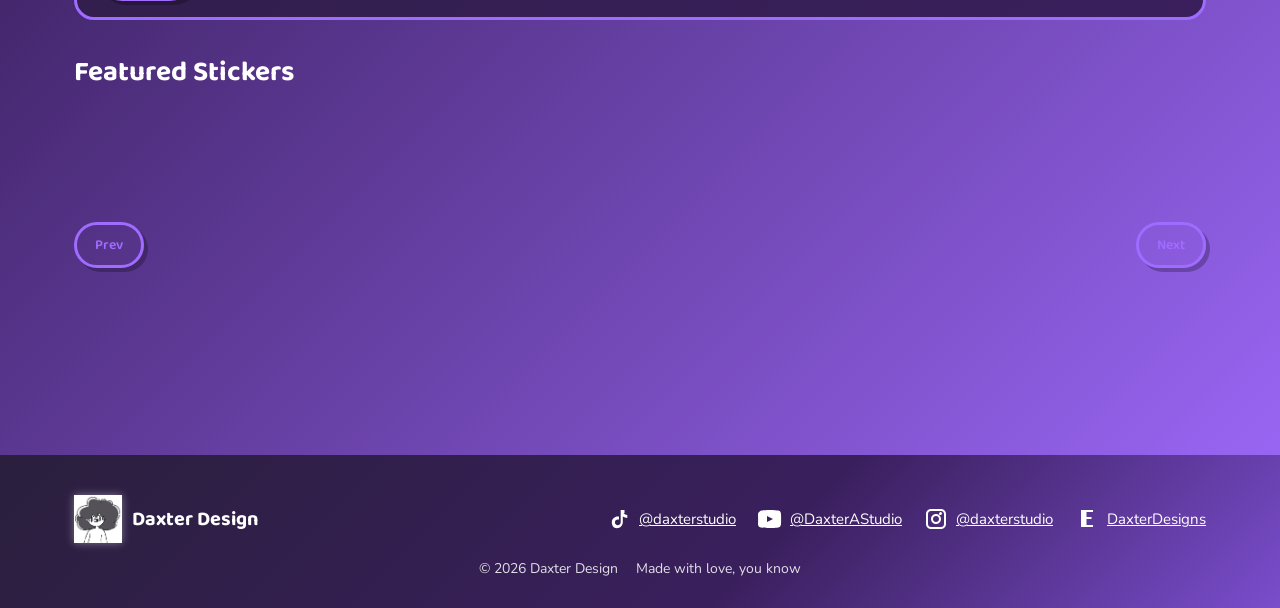
==== commit 21616be5: "Update index.html" ====
--- a/blip-and-co-website/blip-and-co/index.html
+++ b/blip-and-co-website/blip-and-co/index.html
@@ -44,7 +44,7 @@
         </div>
       </div>
       <div class="hero-art">
-        <div id="brandBlob"></div>
+        <img src="img/daxterlogo.jpg" alt="Ulises photo" class="hero-photo">
       </div>
     </div>
   </section>
@@ -113,30 +113,60 @@
   const stickerGallery = document.getElementById("featuredStickerGallery");
   const stickers = window.DEFAULT_STICKERS;
   let currentSticker = 0;
+  let autoRotate;
 
-  function showSticker() {
-    const s = stickers[currentSticker];
+  function renderSticker(index) {
+    const s = stickers[index];
 
-    // Clear previous sticker
     stickerGallery.innerHTML = "";
 
-    // Create new sticker element
     const img = document.createElement("img");
     img.src = s.img;
     img.alt = s.name;
 
+    // Click → open Etsy
+    img.onclick = () => window.open(s.etsy, "_blank");
+
     stickerGallery.appendChild(img);
-
-    // Move to next sticker
-    currentSticker = (currentSticker + 1) % stickers.length;
   }
 
-  // Show first sticker immediately
-  showSticker();
+  function nextSticker() {
+    currentSticker = (currentSticker + 1) % stickers.length;
+    renderSticker(currentSticker);
+  }
 
-  // Change sticker every 4 seconds
-  setInterval(showSticker, 4000);
+  function prevSticker() {
+    currentSticker = (currentSticker - 1 + stickers.length) % stickers.length;
+    renderSticker(currentSticker);
+  }
+
+  // Auto rotate every 4 seconds
+  function startAutoRotate() {
+    autoRotate = setInterval(nextSticker, 4000);
+  }
+
+  function stopAutoRotate() {
+    clearInterval(autoRotate);
+  }
+
+  // Buttons
+  document.getElementById("nextFeaturedSticker").onclick = () => {
+    stopAutoRotate();
+    nextSticker();
+    startAutoRotate();
+  };
+
+  document.getElementById("prevFeaturedSticker").onclick = () => {
+    stopAutoRotate();
+    prevSticker();
+    startAutoRotate();
+  };
+
+  // Start
+  renderSticker(currentSticker);
+  startAutoRotate();
 </script>
+
 
 
 </body>
--- a/blip-and-co-website/blip-and-co/css/style.css
+++ b/blip-and-co-website/blip-and-co/css/style.css
@@ -385,6 +385,48 @@
   100% { opacity: 0; transform: scale(0.95); }
 }
 
+/* ===========================================================
+   FEATURED STICKER GALLERY (Auto-Rotate + Buttons)
+=========================================================== */
+
+.featured-sticker-gallery-wrapper {
+  display: flex;
+  align-items: center;
+  justify-content: center;
+  gap: 14px;
+  margin-top: 20px;
+}
+
+.featured-sticker-gallery {
+  width: 100%;
+  max-width: 260px;
+  height: 260px;
+  position: relative;
+  border-radius: var(--radius-md);
+  overflow: hidden;
+}
+
+.featured-sticker-gallery img {
+  width: 100%;
+  height: 100%;
+  object-fit: cover;
+  border-radius: var(--radius-md);
+  border: 3px solid var(--purple-1);
+  position: absolute;
+  top: 0;
+  left: 0;
+  opacity: 0;
+  animation: fadeSticker 4s linear forwards;
+  cursor: pointer; /* click to open Etsy */
+}
+
+@keyframes fadeSticker {
+  0% { opacity: 0; transform: scale(0.95); }
+  10% { opacity: 1; transform: scale(1); }
+  90% { opacity: 1; transform: scale(1); }
+  100% { opacity: 0; transform: scale(0.95); }
+}
+
 
 /* ===========================================================
    STICKER CARDS (Shop Page)
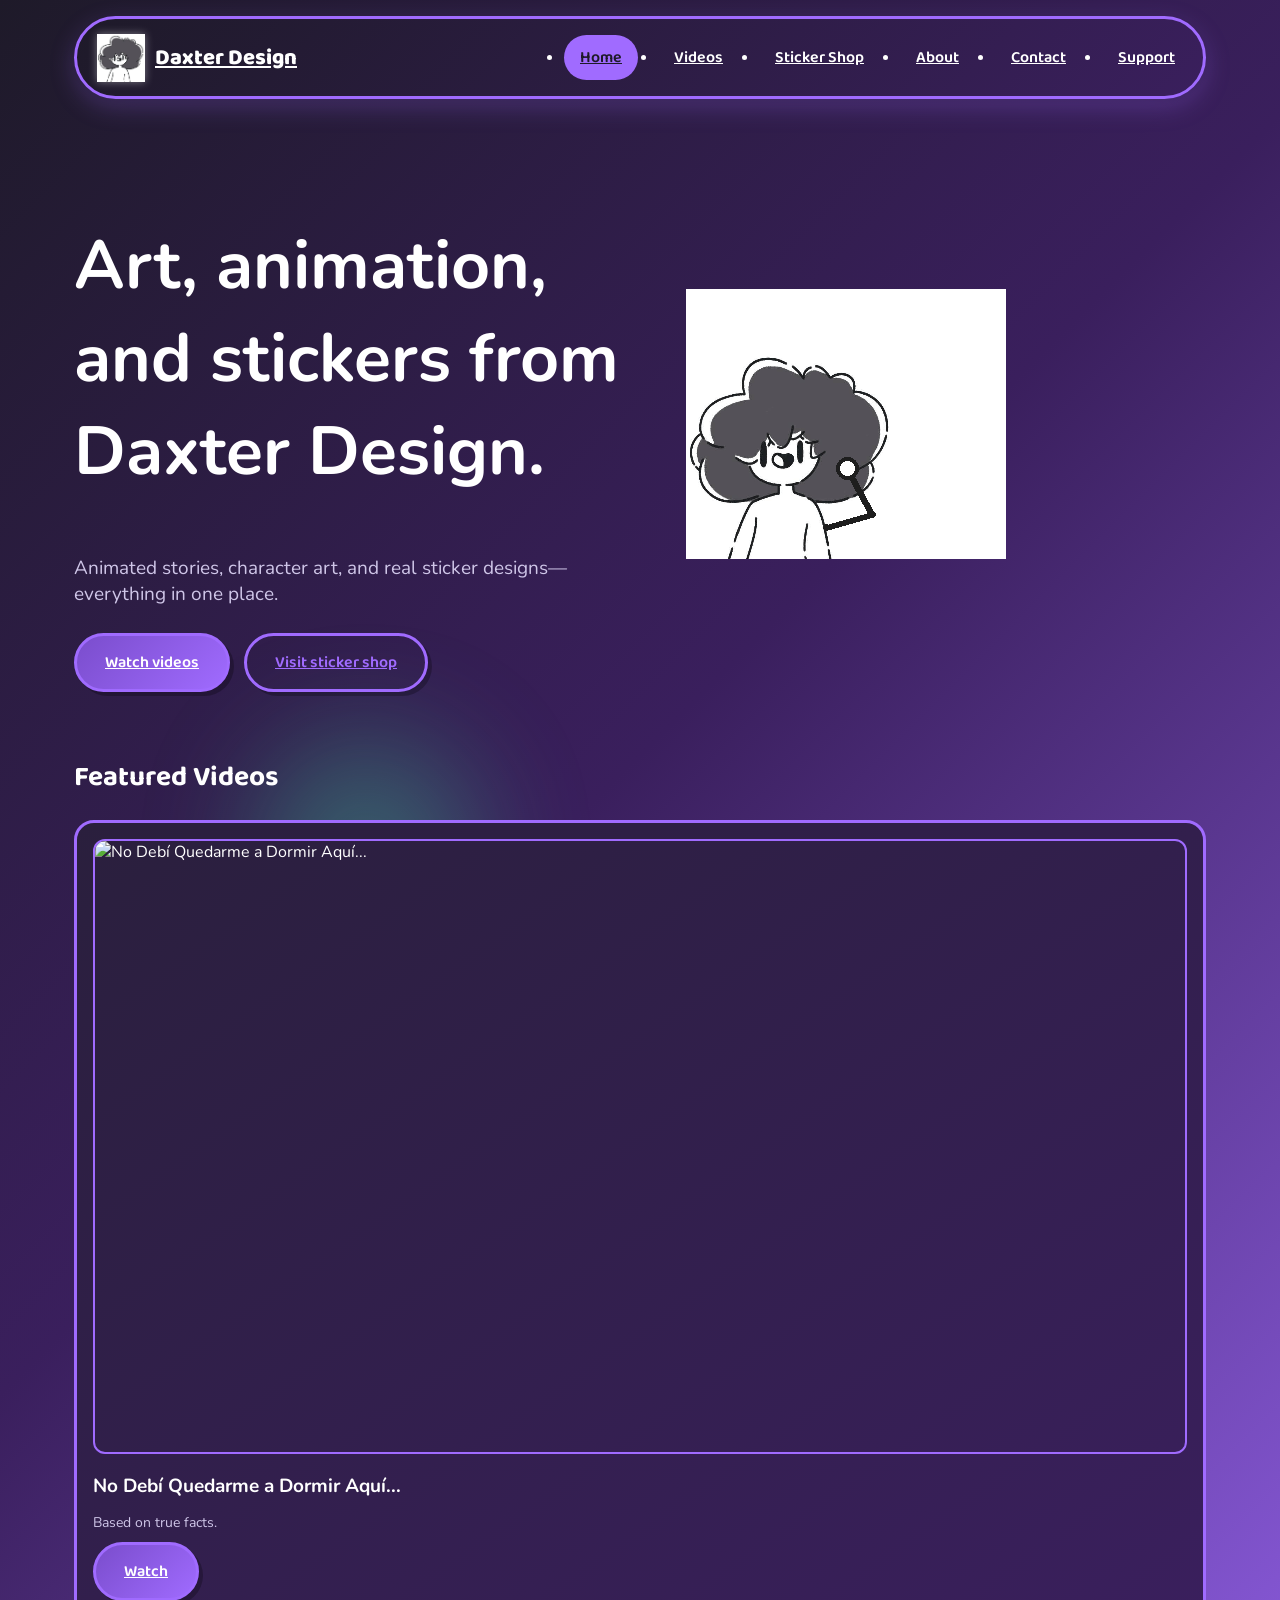
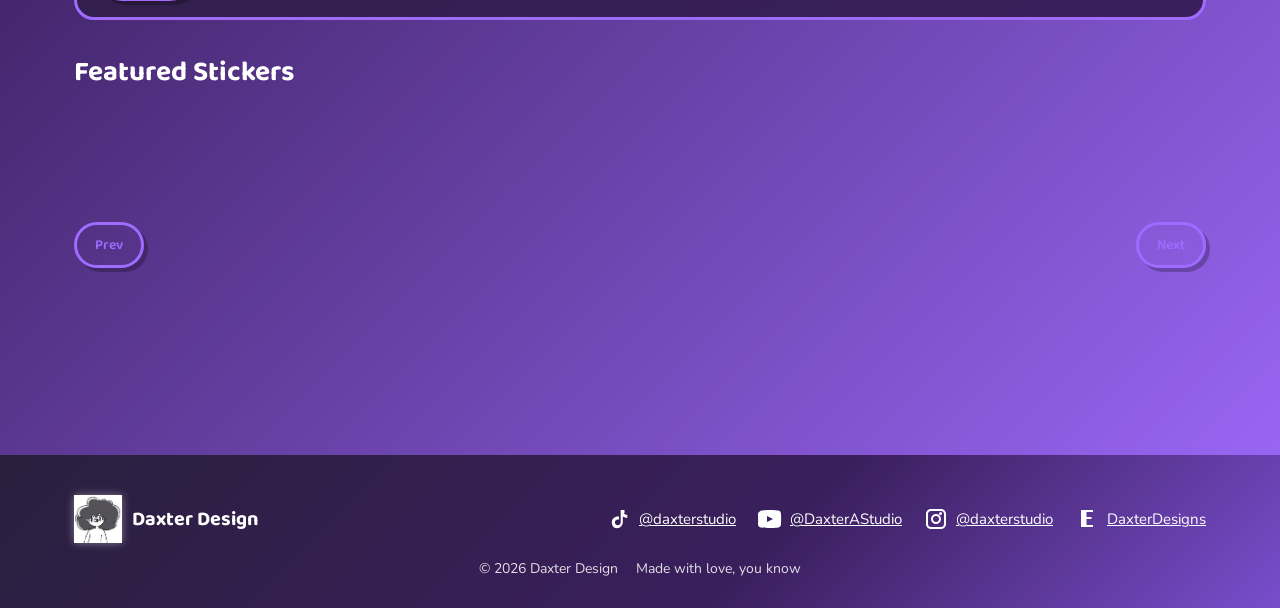
==== commit 69680703: "Update index.html" ====
--- a/blip-and-co-website/blip-and-co/index.html
+++ b/blip-and-co-website/blip-and-co/index.html
@@ -44,7 +44,7 @@
         </div>
       </div>
       <div class="hero-art">
-        <img src="img/daxterlogo.jpg" alt="Ulises photo" class="hero-photo">
+        <img src="img/waving.gif" alt="Ulises photo" class="hero-photo">
       </div>
     </div>
   </section>
